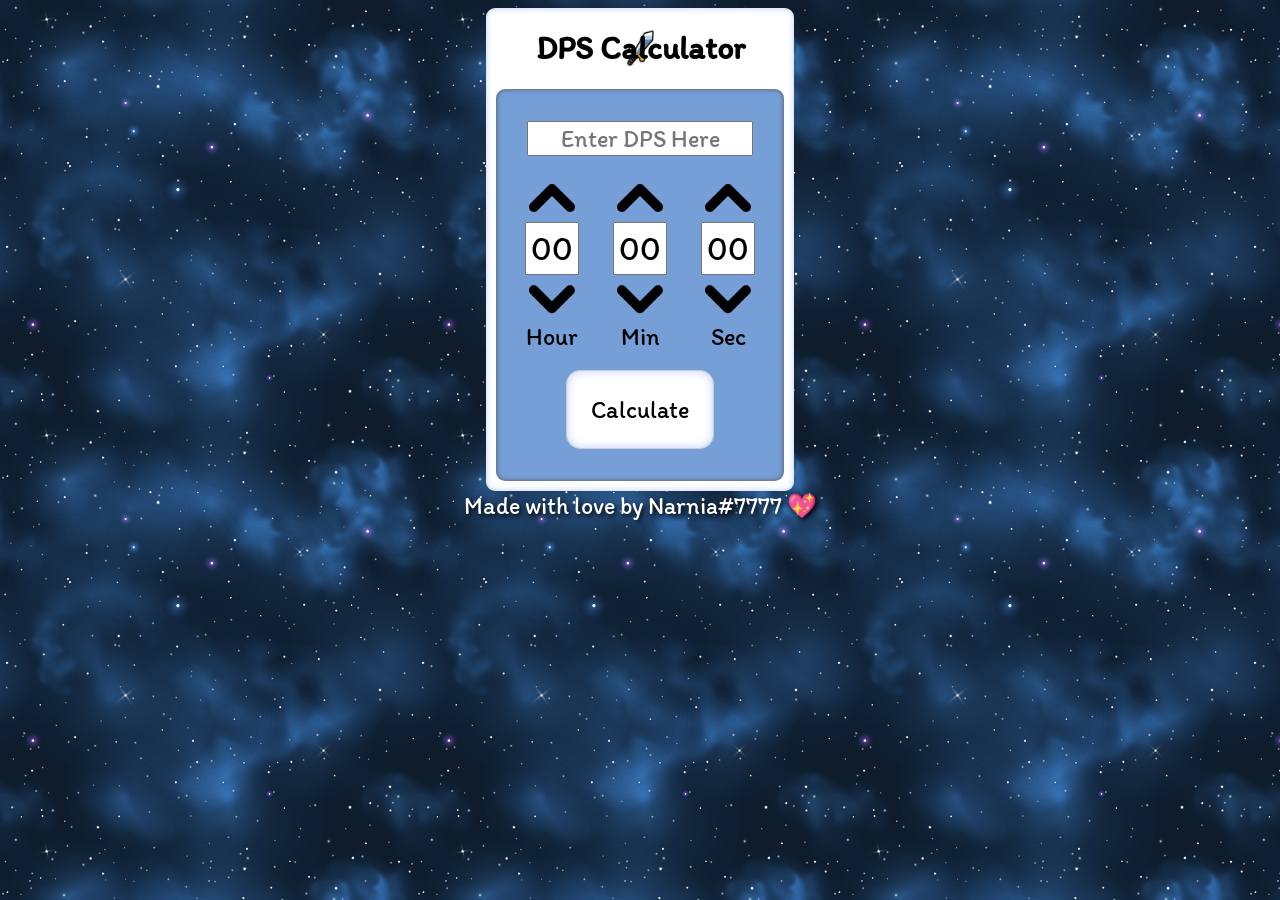
==== index.html @ 5ba5acd8 "Add comma formatting to dps input" ====
<html>
    <head>
        <script src="https://ajax.googleapis.com/ajax/libs/jquery/3.6.0/jquery.min.js"></script>
        <link rel="stylesheet" href="https://fonts.googleapis.com/css?family=Itim">

        <style>
            body{
                text-align: center;
                background-image: url("./img/night-sky.jpg");
            }
            body, input {
                font-family: Itim;
            }

            h1 {
                background-image: url("./img/dps.png");
                background-repeat: no-repeat;
                background-size: contain;
                background-position: center;
            }

            /* Elsword Styling */ 
            .group {
                background-color: #004bb588;
                padding: 2em .6em;
                border-radius: .6em;
                box-shadow: inset 0 0 .3em #555;
            }

            .group.light,
            .enhanceOptions {
                background-color: white;
                box-shadow: inset 0 0 .4em rgb(187, 205, 255);
                border-radius: .6em;
            }
            
            .container {
                display: inline-block;
                width: 18em;
                padding-top: 0em;
                padding-bottom: .6em;
            }

            #dpsInput{
                width:9.4em;

                font-size: 1.5em;
                text-align: center;
            }

            .selector {
                width:3.5em;
                display: inline-block;
                text-align: center;
                font-size: 1.5em;
            }
            .arrow {
                display: inline-block;

                height: 3.5em;
                width: 3.5em;
            }
            .timeInput {
                display: inline-block;

                width: 1.6em;
                height: 1.6em;

                text-align: center;
                font-size: 1.4em;
            }
            .up {
                background-image: url("./up-arrow.svg");
            }
            .down {
                background-image: url("./down-arrow.svg");
            }

            .up,
            .down {
                background-size: contain;
                background-color: transparent;
                border-style: none;
                cursor:pointer;
            }

            #calculate {
                padding: 1em 1em;

                font-size: 1.5em;
                font-family: Itim;
                
                border: 1px solid rgb(204, 204, 204);
            }
            
            #calculate:hover {
                background-color: rgb(245, 248, 255);
            }

            #calculate:active {
                background-color: rgb(235, 241, 255);
            }
            
            #calculate:disabled {
                background-color: rgb(160, 160, 160);
            }
            
            .devnote {
                font-size: 1.5em;
                color:white;
                text-shadow: .1em .1em .2em #000;
            }

            /* Chrome, Safari, Edge, Opera */
            input::-webkit-outer-spin-button,
            input::-webkit-inner-spin-button {
                -webkit-appearance: none;
                margin: 0;
            }
            /* Firefox */
            input[type=number] {
                -moz-appearance: textfield;
            }
        </style>
        
        <script type="text/javascript">
            var DPSInput = "#dpsInput";
            var HourInput = "#hours";
            var MinuteInput = "#minutes";
            var SecondInput = "#seconds";
            var CalculateButton = "#calculate";
            var AllTimeInputs = ".timeInput";

            function LimitInputs(){
                LimitHours();
                LimitMinutes();
                LimitSeconds();
            }

            function LimitHours(target) {
                if(target == null) {
                    target = HourInput;
                }

                ProcessInputRange(target, 0, 23);
            }

            function LimitMinutes(target) {
                if(target == null) {
                    target = MinuteInput;
                }

                ProcessInputRange(target, 0, 59);
            }

            function LimitSeconds(target){
                if(target == null) {
                    target = SecondInput;
                }

                ProcessInputRange(target, 0, 59);
            }
            var stuff;
            function ProcessInputRange(inputTarget, start, end) {
                var val = inputTarget.value;
                if(val == null){
                    val = $(inputTarget).val();
                }

                if(val < start) {
                    $(inputTarget).val(start);
                }
                else if (val > end) {
                    $(inputTarget).val(end);
                }
            }

            function CalculateDPS(){
                var dps = parseInt($(DPSInput).val());
                var hours = parseInt($(HourInput).val());
                var minutes = parseInt($(MinuteInput).val());
                var seconds = parseInt($(SecondInput).val());

                var dpsPerMinute = dps / ((hours * 60) + minutes + (seconds / 60));
                alert(numberWithCommas(Math.round(dpsPerMinute)) + " damage per minute");
            }
            
            function numberWithCommas(x) {
                return x.toString().replace(/\B(?=(\d{3})+(?!\d))/g, ",");
            }

            $(document).ready(function() {
                $(AllTimeInputs).val("00");
                $(HourInput).on("input", function() {
                    LimitHours(this);
                });
                $(HourInput).on('keydown', function(e) { 
                    var keyCode = e.keyCode || e.which; 

                    if (keyCode == 9) { 
                        e.preventDefault(); 
                        $(MinuteInput).focus();
                    }
                });
                $(MinuteInput).on('keydown', function(e) { 
                    var keyCode = e.keyCode || e.which; 

                    if (keyCode == 9) { 
                        e.preventDefault(); 
                        $(SecondInput).focus();
                    }
                });
                
                $(SecondInput).on('keydown', function(e) { 
                    var keyCode = e.keyCode || e.which; 

                    if (keyCode == 9) { 
                        e.preventDefault(); 
                        $(CalculateButton).focus();
                    }
                });

                $(MinuteInput).on("input", function() {
                    LimitMinutes(this);
                });
                $(SecondInput).on("input", function() {
                    LimitSeconds(this);
                });
                $(AllTimeInputs).focus(function (){
                    this.value = "";
                });
                $(AllTimeInputs).focusout(function (){
                    LimitInputs();
                    
                    if (this.value < 10 && this.value >= 0) {
                        this.value = String(this.value).padStart(2, '0');
                    }
                });
                $(DPSInput).focusout(function (){
                    var val = parseInt($(DPSInput).val().replace(",", ""));
                    $(DPSInput).val(numberWithCommas(val));
                });
                $(DPSInput).focus(function (){
                    this.value = "";
                });

                $(CalculateButton).click(function (){
                    CalculateDPS();
                });
            });
        </script>
    </head>
    <body>
        <div class="container group light">
            <h1>DPS Calculator</h1>
            <div class="group">
                <div class="DPS">
                    <input id="dpsInput" type="text" placeholder="Enter DPS Here">
                </div>
                <br />
                <div class="TimeSelector">
                    <div class="hour selector">
                        <input class="arrow up" type="button"><br />
                        <input id="hours" class="timeInput" type="number"><br />
                        <input class="arrow down" type="button"><br />
                        Hour
                    </div>
                    <div class="min selector">
                        <input class="arrow up" type="button"><br />
                        <input id="minutes" class="timeInput" type="number"><br />
                        <input class="arrow down" type="button"><br />
                        Min
                    </div>
                    <div class="sec selector">
                        <input class="arrow up" type="button"><br />
                        <input id="seconds" class="timeInput" type="number"><br />
                        <input class="arrow down" type="button"><br />
                        Sec
                    </div>
                </div>
                <br />
                <button id="calculate" class="group light">Calculate</button>
            </div>
        </div>
        <div class="devnote">
            Made with love by Narnia#7777 💖
        </div>
    </body>
</html>
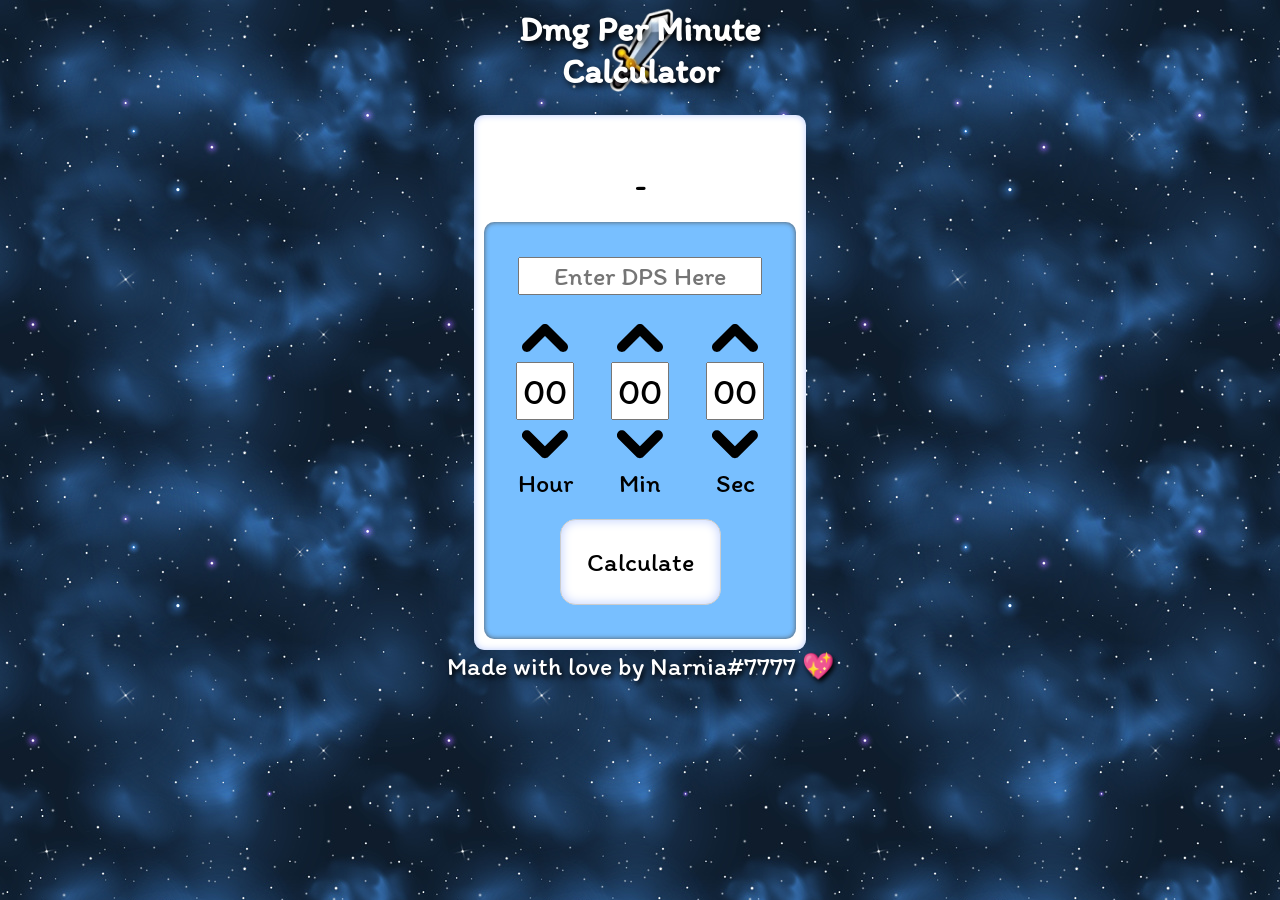
==== commit 8d74bd8a: "Add mobile friendly layout, add arrow functionality, color/text updates" ====
--- a/index.html
+++ b/index.html
@@ -13,15 +13,17 @@
             }
 
             h1 {
+                color: #FFF;
                 background-image: url("./img/dps.png");
                 background-repeat: no-repeat;
                 background-size: contain;
                 background-position: center;
+                text-shadow: 0.1em 0.1em 0.2em #000;
             }
 
             /* Elsword Styling */ 
             .group {
-                background-color: #004bb588;
+                background-color: #0087ff87;
                 padding: 2em .6em;
                 border-radius: .6em;
                 box-shadow: inset 0 0 .3em #555;
@@ -70,10 +72,10 @@
                 font-size: 1.4em;
             }
             .up {
-                background-image: url("./up-arrow.svg");
+                background-image: url("./img/up-arrow.svg");
             }
             .down {
-                background-image: url("./down-arrow.svg");
+                background-image: url("./img/down-arrow.svg");
             }
 
             .up,
@@ -121,9 +123,28 @@
             input[type=number] {
                 -moz-appearance: textfield;
             }
+
+            @media (max-height : 1120px ) {
+                body {
+                    font-size: 13pt !important;
+                }
+            }
+            
+            @media (max-height : 820px ) {
+                body {
+                    font-size: 11pt !important;
+                }
+            }
+            
+            @media (max-width : 732px) {
+                body {
+                    font-size: 14pt !important;
+                }
+            }
         </style>
         
         <script type="text/javascript">
+            var DPSOutput = "#dpsOutput";
             var DPSInput = "#dpsInput";
             var HourInput = "#hours";
             var MinuteInput = "#minutes";
@@ -160,7 +181,7 @@
 
                 ProcessInputRange(target, 0, 59);
             }
-            var stuff;
+
             function ProcessInputRange(inputTarget, start, end) {
                 var val = inputTarget.value;
                 if(val == null){
@@ -176,83 +197,143 @@
             }
 
             function CalculateDPS(){
-                var dps = parseInt($(DPSInput).val());
+                var dps = parseInt($(DPSInput).val().replace(/,/g, ""));
                 var hours = parseInt($(HourInput).val());
                 var minutes = parseInt($(MinuteInput).val());
                 var seconds = parseInt($(SecondInput).val());
 
                 var dpsPerMinute = dps / ((hours * 60) + minutes + (seconds / 60));
-                alert(numberWithCommas(Math.round(dpsPerMinute)) + " damage per minute");
+                if(!isNaN(dpsPerMinute)){
+                    $(DPSOutput).html(numberWithCommas(Math.round(dpsPerMinute)) + "<br />damage per minute");
+                }
+                else {
+                    $(DPSOutput).html("<br />Invalid Input");
+                }
             }
             
             function numberWithCommas(x) {
                 return x.toString().replace(/\B(?=(\d{3})+(?!\d))/g, ",");
             }
 
+            function PadInputWithZeros(target) {
+            }
+
             $(document).ready(function() {
                 $(AllTimeInputs).val("00");
+
+                /* Tab handling - Allows a user to tab from one input to the next */
+                $(DPSInput).on('keydown', function(e) {
+                    var keyCode = e.keyCode || e.which;
+
+                    if (keyCode == 9) {
+                        e.preventDefault();
+                        $(HourInput).focus();
+                    }
+                });
+                $(HourInput).on('keydown', function(e) {
+                    var keyCode = e.keyCode || e.which;
+
+                    if (keyCode == 9) {
+                        e.preventDefault();
+                        $(MinuteInput).focus();
+                    }
+                });
+                $(MinuteInput).on('keydown', function(e) {
+                    var keyCode = e.keyCode || e.which;
+
+                    if (keyCode == 9) {
+                        e.preventDefault();
+                        $(SecondInput).focus();
+                    }
+                });
+                $(SecondInput).on('keydown', function(e) {
+                    var keyCode = e.keyCode || e.which;
+
+                    if (keyCode == 9) {
+                        e.preventDefault();
+                        $(CalculateButton).focus();
+                    }
+                });
+
+                /* Time Inputs - Range limiting */
                 $(HourInput).on("input", function() {
                     LimitHours(this);
                 });
-                $(HourInput).on('keydown', function(e) { 
-                    var keyCode = e.keyCode || e.which; 
-
-                    if (keyCode == 9) { 
-                        e.preventDefault(); 
-                        $(MinuteInput).focus();
-                    }
-                });
-                $(MinuteInput).on('keydown', function(e) { 
-                    var keyCode = e.keyCode || e.which; 
-
-                    if (keyCode == 9) { 
-                        e.preventDefault(); 
-                        $(SecondInput).focus();
-                    }
-                });
-                
-                $(SecondInput).on('keydown', function(e) { 
-                    var keyCode = e.keyCode || e.which; 
-
-                    if (keyCode == 9) { 
-                        e.preventDefault(); 
-                        $(CalculateButton).focus();
-                    }
-                });
-
                 $(MinuteInput).on("input", function() {
                     LimitMinutes(this);
                 });
                 $(SecondInput).on("input", function() {
                     LimitSeconds(this);
                 });
-                $(AllTimeInputs).focus(function (){
+                $(AllTimeInputs).focus(function () {
                     this.value = "";
                 });
-                $(AllTimeInputs).focusout(function (){
+                $(AllTimeInputs).focusout(function () {
                     LimitInputs();
-                    
                     if (this.value < 10 && this.value >= 0) {
                         this.value = String(this.value).padStart(2, '0');
                     }
                 });
-                $(DPSInput).focusout(function (){
-                    var val = parseInt($(DPSInput).val().replace(",", ""));
-                    $(DPSInput).val(numberWithCommas(val));
-                });
-                $(DPSInput).focus(function (){
+
+                /* Arrow Buttons */
+                $(".arrow.up").click(function () {
+                    var target = $("#" + $(this).attr("for"));
+                    var val = target.val();
+
+                    val++;
+                    target.val(val);
+                    LimitInputs();
+
+                    if (val < 10 && val >= 0) {
+                        target.val(String(val).padStart(2, '0'));
+                    }
+                });
+                
+                $(".arrow.down").click(function () {
+                    var target = $("#" + $(this).attr("for"));
+                    var val = target.val();
+
+                    val--;
+                    target.val(val);
+                    LimitInputs();
+
+                    if (val < 10 && val >= 0) {
+                        target.val(String(val).padStart(2, '0'));
+                    }
+                    if (val == -1) { // Lazy way to fix the issue
+                        target.val(String(0).padStart(2, '0'));
+                    }
+                });
+
+                /* DPS Input */
+                $(DPSInput).on("input", function() {
+                    var val = $(DPSInput).val();
+                    if(val != ""){
+                        val = parseInt(val.replace(/,/g, ""));
+                        $(DPSInput).val(numberWithCommas(val));
+                    }
+                });
+                $(DPSInput).focusout(function () {
+                    var val = $(DPSInput).val();
+                    if(val != ""){
+                        val = parseInt(val.replace(/,/g, ""));
+                        $(DPSInput).val(numberWithCommas(val));
+                    }
+                });
+                $(DPSInput).focus(function () {
                     this.value = "";
                 });
 
-                $(CalculateButton).click(function (){
+                $(CalculateButton).click(function () {
                     CalculateDPS();
                 });
             });
         </script>
     </head>
     <body>
+        <h1>Dmg Per Minute<br />Calculator</h1>
         <div class="container group light">
-            <h1>DPS Calculator</h1>
+            <h2 id="dpsOutput">&nbsp;<br />-</h2>
             <div class="group">
                 <div class="DPS">
                     <input id="dpsInput" type="text" placeholder="Enter DPS Here">
@@ -260,21 +341,21 @@
                 <br />
                 <div class="TimeSelector">
                     <div class="hour selector">
-                        <input class="arrow up" type="button"><br />
+                        <input class="arrow up" type="button" for="hours"><br />
                         <input id="hours" class="timeInput" type="number"><br />
-                        <input class="arrow down" type="button"><br />
+                        <input class="arrow down" type="button" for="hours"><br />
                         Hour
                     </div>
                     <div class="min selector">
-                        <input class="arrow up" type="button"><br />
+                        <input class="arrow up" type="button" for="minutes"><br />
                         <input id="minutes" class="timeInput" type="number"><br />
-                        <input class="arrow down" type="button"><br />
+                        <input class="arrow down" type="button" for="minutes"><br />
                         Min
                     </div>
                     <div class="sec selector">
-                        <input class="arrow up" type="button"><br />
+                        <input class="arrow up" type="button" for="seconds"><br />
                         <input id="seconds" class="timeInput" type="number"><br />
-                        <input class="arrow down" type="button"><br />
+                        <input class="arrow down" type="button" for="seconds"><br />
                         Sec
                     </div>
                 </div>
@@ -286,4 +367,4 @@
             Made with love by Narnia#7777 💖
         </div>
     </body>
-</html>+</html>
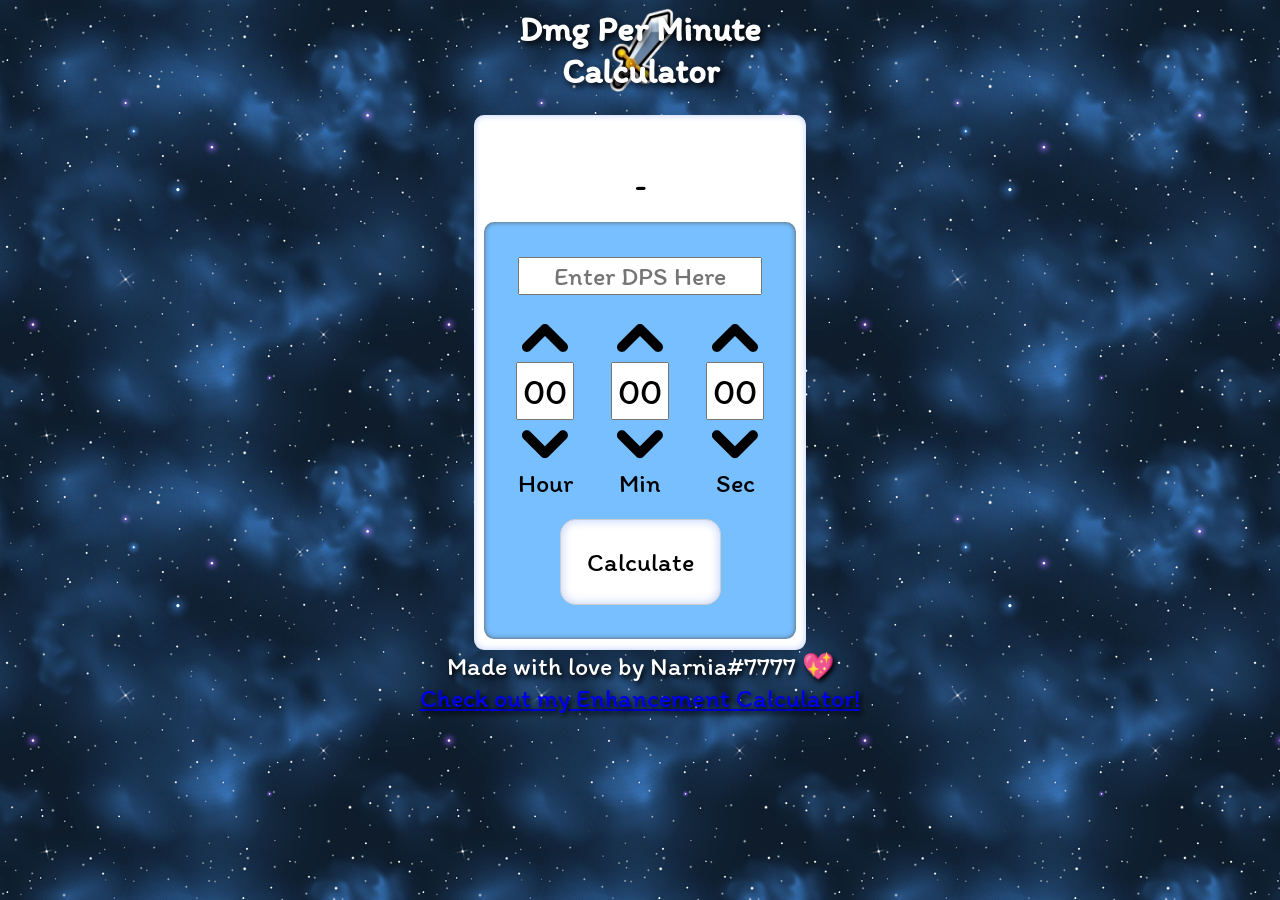
==== commit 5655069c: "Add link to enhancement calc" ====
--- a/index.html
+++ b/index.html
@@ -364,7 +364,8 @@
             </div>
         </div>
         <div class="devnote">
-            Made with love by Narnia#7777 💖
+            Made with love by Narnia#7777 💖<br />
+            <a href="https://xnarnia.github.io/enhancement-calc/">Check out my Enhancement Calculator!</a>
         </div>
     </body>
 </html>
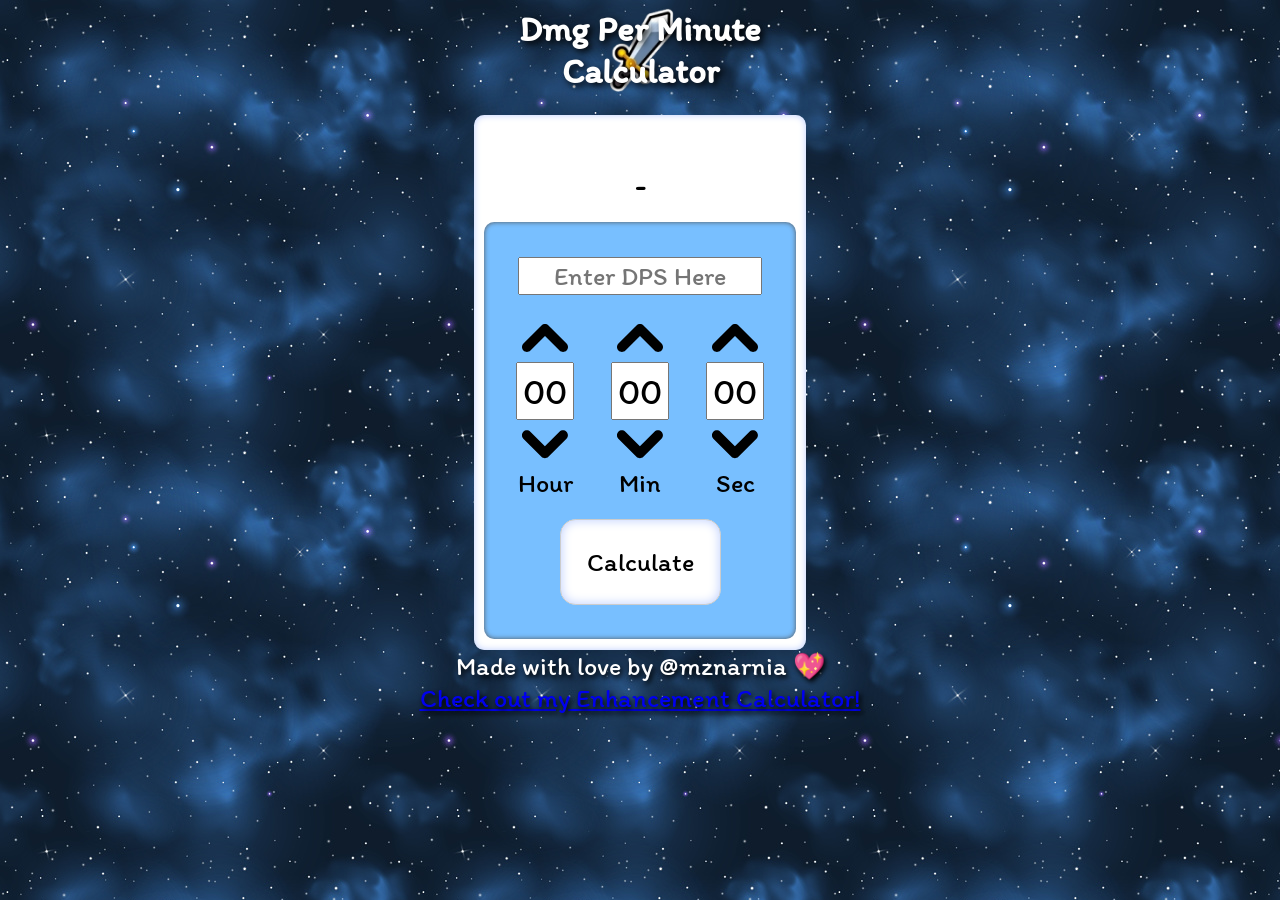
==== commit 3348b122: "Separate CSS, JS, update Discord tag - Move JavaScript from HTML to JS file in new folder - Move CSS" ====
--- a/index.html
+++ b/index.html
@@ -2,333 +2,9 @@
     <head>
         <script src="https://ajax.googleapis.com/ajax/libs/jquery/3.6.0/jquery.min.js"></script>
         <link rel="stylesheet" href="https://fonts.googleapis.com/css?family=Itim">
-
-        <style>
-            body{
-                text-align: center;
-                background-image: url("./img/night-sky.jpg");
-            }
-            body, input {
-                font-family: Itim;
-            }
-
-            h1 {
-                color: #FFF;
-                background-image: url("./img/dps.png");
-                background-repeat: no-repeat;
-                background-size: contain;
-                background-position: center;
-                text-shadow: 0.1em 0.1em 0.2em #000;
-            }
-
-            /* Elsword Styling */ 
-            .group {
-                background-color: #0087ff87;
-                padding: 2em .6em;
-                border-radius: .6em;
-                box-shadow: inset 0 0 .3em #555;
-            }
-
-            .group.light,
-            .enhanceOptions {
-                background-color: white;
-                box-shadow: inset 0 0 .4em rgb(187, 205, 255);
-                border-radius: .6em;
-            }
-            
-            .container {
-                display: inline-block;
-                width: 18em;
-                padding-top: 0em;
-                padding-bottom: .6em;
-            }
-
-            #dpsInput{
-                width:9.4em;
-
-                font-size: 1.5em;
-                text-align: center;
-            }
-
-            .selector {
-                width:3.5em;
-                display: inline-block;
-                text-align: center;
-                font-size: 1.5em;
-            }
-            .arrow {
-                display: inline-block;
-
-                height: 3.5em;
-                width: 3.5em;
-            }
-            .timeInput {
-                display: inline-block;
-
-                width: 1.6em;
-                height: 1.6em;
-
-                text-align: center;
-                font-size: 1.4em;
-            }
-            .up {
-                background-image: url("./img/up-arrow.svg");
-            }
-            .down {
-                background-image: url("./img/down-arrow.svg");
-            }
-
-            .up,
-            .down {
-                background-size: contain;
-                background-color: transparent;
-                border-style: none;
-                cursor:pointer;
-            }
-
-            #calculate {
-                padding: 1em 1em;
-
-                font-size: 1.5em;
-                font-family: Itim;
-                
-                border: 1px solid rgb(204, 204, 204);
-            }
-            
-            #calculate:hover {
-                background-color: rgb(245, 248, 255);
-            }
-
-            #calculate:active {
-                background-color: rgb(235, 241, 255);
-            }
-            
-            #calculate:disabled {
-                background-color: rgb(160, 160, 160);
-            }
-            
-            .devnote {
-                font-size: 1.5em;
-                color:white;
-                text-shadow: .1em .1em .2em #000;
-            }
-
-            /* Chrome, Safari, Edge, Opera */
-            input::-webkit-outer-spin-button,
-            input::-webkit-inner-spin-button {
-                -webkit-appearance: none;
-                margin: 0;
-            }
-            /* Firefox */
-            input[type=number] {
-                -moz-appearance: textfield;
-            }
-
-            @media (max-height : 1120px ) {
-                body {
-                    font-size: 13pt !important;
-                }
-            }
-            
-            @media (max-height : 820px ) {
-                body {
-                    font-size: 11pt !important;
-                }
-            }
-            
-            @media (max-width : 732px) {
-                body {
-                    font-size: 14pt !important;
-                }
-            }
-        </style>
+        <link rel="stylesheet" href="css/index.css">
         
-        <script type="text/javascript">
-            var DPSOutput = "#dpsOutput";
-            var DPSInput = "#dpsInput";
-            var HourInput = "#hours";
-            var MinuteInput = "#minutes";
-            var SecondInput = "#seconds";
-            var CalculateButton = "#calculate";
-            var AllTimeInputs = ".timeInput";
-
-            function LimitInputs(){
-                LimitHours();
-                LimitMinutes();
-                LimitSeconds();
-            }
-
-            function LimitHours(target) {
-                if(target == null) {
-                    target = HourInput;
-                }
-
-                ProcessInputRange(target, 0, 23);
-            }
-
-            function LimitMinutes(target) {
-                if(target == null) {
-                    target = MinuteInput;
-                }
-
-                ProcessInputRange(target, 0, 59);
-            }
-
-            function LimitSeconds(target){
-                if(target == null) {
-                    target = SecondInput;
-                }
-
-                ProcessInputRange(target, 0, 59);
-            }
-
-            function ProcessInputRange(inputTarget, start, end) {
-                var val = inputTarget.value;
-                if(val == null){
-                    val = $(inputTarget).val();
-                }
-
-                if(val < start) {
-                    $(inputTarget).val(start);
-                }
-                else if (val > end) {
-                    $(inputTarget).val(end);
-                }
-            }
-
-            function CalculateDPS(){
-                var dps = parseInt($(DPSInput).val().replace(/,/g, ""));
-                var hours = parseInt($(HourInput).val());
-                var minutes = parseInt($(MinuteInput).val());
-                var seconds = parseInt($(SecondInput).val());
-
-                var dpsPerMinute = dps / ((hours * 60) + minutes + (seconds / 60));
-                if(!isNaN(dpsPerMinute)){
-                    $(DPSOutput).html(numberWithCommas(Math.round(dpsPerMinute)) + "<br />damage per minute");
-                }
-                else {
-                    $(DPSOutput).html("<br />Invalid Input");
-                }
-            }
-            
-            function numberWithCommas(x) {
-                return x.toString().replace(/\B(?=(\d{3})+(?!\d))/g, ",");
-            }
-
-            function PadInputWithZeros(target) {
-            }
-
-            $(document).ready(function() {
-                $(AllTimeInputs).val("00");
-
-                /* Tab handling - Allows a user to tab from one input to the next */
-                $(DPSInput).on('keydown', function(e) {
-                    var keyCode = e.keyCode || e.which;
-
-                    if (keyCode == 9) {
-                        e.preventDefault();
-                        $(HourInput).focus();
-                    }
-                });
-                $(HourInput).on('keydown', function(e) {
-                    var keyCode = e.keyCode || e.which;
-
-                    if (keyCode == 9) {
-                        e.preventDefault();
-                        $(MinuteInput).focus();
-                    }
-                });
-                $(MinuteInput).on('keydown', function(e) {
-                    var keyCode = e.keyCode || e.which;
-
-                    if (keyCode == 9) {
-                        e.preventDefault();
-                        $(SecondInput).focus();
-                    }
-                });
-                $(SecondInput).on('keydown', function(e) {
-                    var keyCode = e.keyCode || e.which;
-
-                    if (keyCode == 9) {
-                        e.preventDefault();
-                        $(CalculateButton).focus();
-                    }
-                });
-
-                /* Time Inputs - Range limiting */
-                $(HourInput).on("input", function() {
-                    LimitHours(this);
-                });
-                $(MinuteInput).on("input", function() {
-                    LimitMinutes(this);
-                });
-                $(SecondInput).on("input", function() {
-                    LimitSeconds(this);
-                });
-                $(AllTimeInputs).focus(function () {
-                    this.value = "";
-                });
-                $(AllTimeInputs).focusout(function () {
-                    LimitInputs();
-                    if (this.value < 10 && this.value >= 0) {
-                        this.value = String(this.value).padStart(2, '0');
-                    }
-                });
-
-                /* Arrow Buttons */
-                $(".arrow.up").click(function () {
-                    var target = $("#" + $(this).attr("for"));
-                    var val = target.val();
-
-                    val++;
-                    target.val(val);
-                    LimitInputs();
-
-                    if (val < 10 && val >= 0) {
-                        target.val(String(val).padStart(2, '0'));
-                    }
-                });
-                
-                $(".arrow.down").click(function () {
-                    var target = $("#" + $(this).attr("for"));
-                    var val = target.val();
-
-                    val--;
-                    target.val(val);
-                    LimitInputs();
-
-                    if (val < 10 && val >= 0) {
-                        target.val(String(val).padStart(2, '0'));
-                    }
-                    if (val == -1) { // Lazy way to fix the issue
-                        target.val(String(0).padStart(2, '0'));
-                    }
-                });
-
-                /* DPS Input */
-                $(DPSInput).on("input", function() {
-                    var val = $(DPSInput).val();
-                    if(val != ""){
-                        val = parseInt(val.replace(/,/g, ""));
-                        $(DPSInput).val(numberWithCommas(val));
-                    }
-                });
-                $(DPSInput).focusout(function () {
-                    var val = $(DPSInput).val();
-                    if(val != ""){
-                        val = parseInt(val.replace(/,/g, ""));
-                        $(DPSInput).val(numberWithCommas(val));
-                    }
-                });
-                $(DPSInput).focus(function () {
-                    this.value = "";
-                });
-
-                $(CalculateButton).click(function () {
-                    CalculateDPS();
-                });
-            });
-        </script>
+        <script type="text/javascript" src="js/index.js"></script>
     </head>
     <body>
         <h1>Dmg Per Minute<br />Calculator</h1>
@@ -364,7 +40,7 @@
             </div>
         </div>
         <div class="devnote">
-            Made with love by Narnia#7777 💖<br />
+            Made with love by @mznarnia 💖<br />
             <a href="https://xnarnia.github.io/enhancement-calc/">Check out my Enhancement Calculator!</a>
         </div>
     </body>
--- a/css/index.css
+++ b/css/index.css
@@ -0,0 +1,137 @@
+body{
+    text-align: center;
+    background-image: url("../img/night-sky.jpg");
+}
+body, input {
+    font-family: Itim;
+}
+
+h1 {
+    color: #FFF;
+    background-image: url("../img/dps.png");
+    background-repeat: no-repeat;
+    background-size: contain;
+    background-position: center;
+    text-shadow: 0.1em 0.1em 0.2em #000;
+}
+
+/* Elsword Styling */ 
+.group {
+    background-color: #0087ff87;
+    padding: 2em .6em;
+    border-radius: .6em;
+    box-shadow: inset 0 0 .3em #555;
+}
+
+.group.light,
+.enhanceOptions {
+    background-color: white;
+    box-shadow: inset 0 0 .4em rgb(187, 205, 255);
+    border-radius: .6em;
+}
+
+.container {
+    display: inline-block;
+    width: 18em;
+    padding-top: 0em;
+    padding-bottom: .6em;
+}
+
+#dpsInput{
+    width:9.4em;
+
+    font-size: 1.5em;
+    text-align: center;
+}
+
+.selector {
+    width:3.5em;
+    display: inline-block;
+    text-align: center;
+    font-size: 1.5em;
+}
+.arrow {
+    display: inline-block;
+
+    height: 3.5em;
+    width: 3.5em;
+}
+.timeInput {
+    display: inline-block;
+
+    width: 1.6em;
+    height: 1.6em;
+
+    text-align: center;
+    font-size: 1.4em;
+}
+.up {
+    background-image: url("../img/up-arrow.svg");
+}
+.down {
+    background-image: url("../img/down-arrow.svg");
+}
+
+.up,
+.down {
+    background-size: contain;
+    background-color: transparent;
+    border-style: none;
+    cursor:pointer;
+}
+
+#calculate {
+    padding: 1em 1em;
+
+    font-size: 1.5em;
+    font-family: Itim;
+    
+    border: 1px solid rgb(204, 204, 204);
+}
+
+#calculate:hover {
+    background-color: rgb(245, 248, 255);
+}
+
+#calculate:active {
+    background-color: rgb(235, 241, 255);
+}
+
+#calculate:disabled {
+    background-color: rgb(160, 160, 160);
+}
+
+.devnote {
+    font-size: 1.5em;
+    color:white;
+    text-shadow: .1em .1em .2em #000;
+}
+
+/* Chrome, Safari, Edge, Opera */
+input::-webkit-outer-spin-button,
+input::-webkit-inner-spin-button {
+    -webkit-appearance: none;
+    margin: 0;
+}
+/* Firefox */
+input[type=number] {
+    -moz-appearance: textfield;
+}
+
+@media (max-height : 1120px ) {
+    body {
+        font-size: 13pt !important;
+    }
+}
+
+@media (max-height : 820px ) {
+    body {
+        font-size: 11pt !important;
+    }
+}
+
+@media (max-width : 732px) {
+    body {
+        font-size: 14pt !important;
+    }
+}
